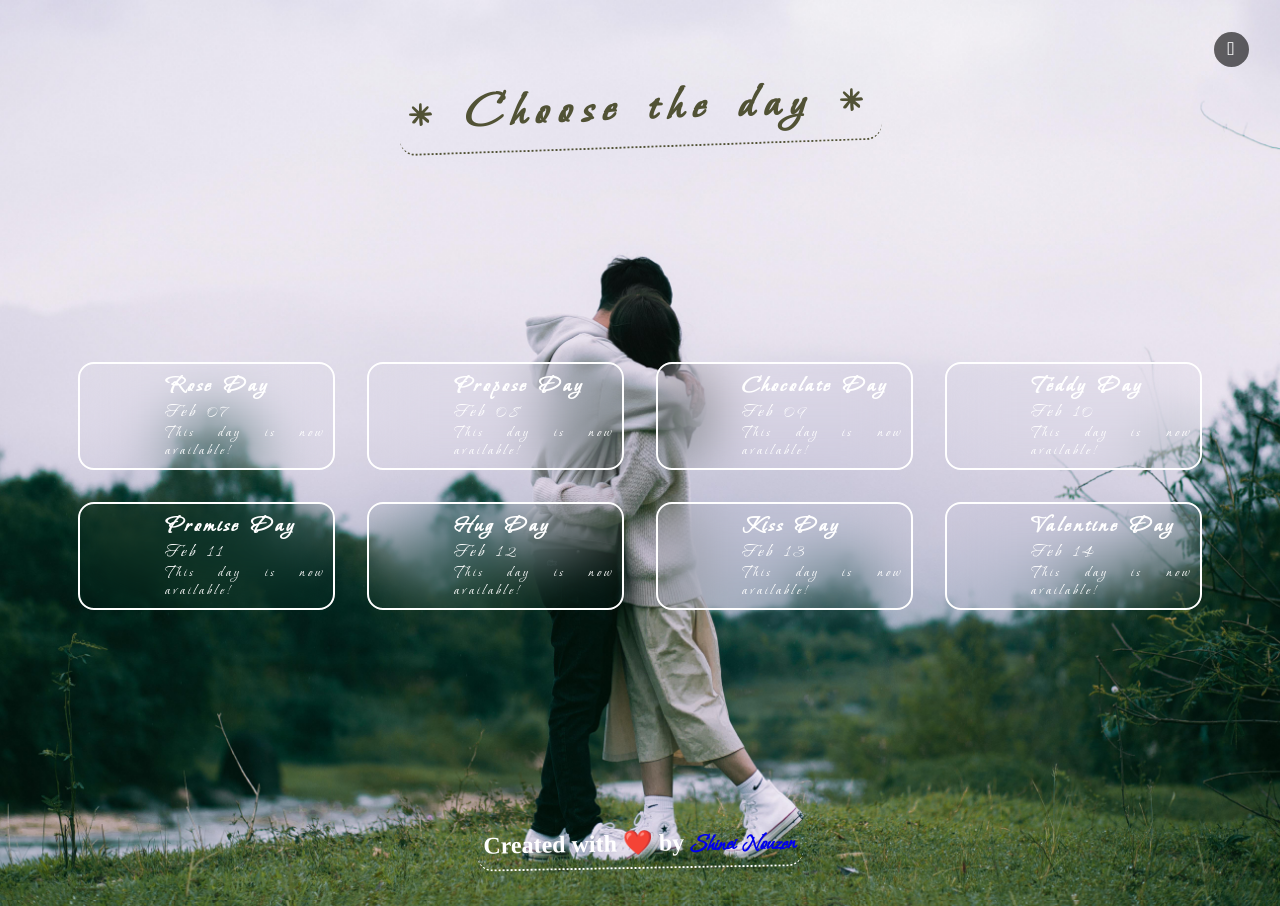
==== index.html @ 2094a783 "added valentine special" ====
<!DOCTYPE html>
<html lang="en">

<head>
    <meta charset="UTF-8">
    <meta name="viewport" content="width=device-width, initial-scale=1.0">
    <!-- The title will be updated dynamically using config.json -->
    <title>Happy Valentine's Day My Love 💗💗💗</title>
    <link rel="stylesheet" href="quotes.css">
    <link rel="stylesheet"
        href="https://fonts.googleapis.com/css2?family=Material+Symbols+Outlined:opsz,wght,FILL,GRAD@20..48,100..700,0..1,-50..200" />
    <style>
        .music {
            width: 35px;
            height: 35px;
            position: fixed;
            top: 3.5vh;
            /* Default for larger screens: top right */
            right: 3.5vh;
            border-radius: 50%;
            background-color: rgba(0, 0, 0, 0.6);
            display: flex;
            justify-content: center;
            align-items: center;
            cursor: pointer;
            z-index: 10000;
        }

        /* For mobile devices, reposition the music element to the bottom right */
        @media only screen and (max-width: 768px) {
            .music {
                top: auto;
                bottom: 3.5vh;
                right: 3.5vh;
            }
        }

        .music>.iconfont {
            font-size: 19px;
            color: #fff;
            cursor: pointer;
            animation: rotating 1.2s linear infinite;
            animation-play-state: paused;
        }

        .music>.iconfont.rotate {
            animation-play-state: running;
        }

        @keyframes rotating {
            0% {
                transform: rotate(0deg);
            }

            100% {
                transform: rotate(1turn);
            }
        }

        @font-face {
            font-family: 'iconfont';
            src: url('//at.alicdn.com/t/font_669713_r7pgq0vmjqc.eot');
            src: url('//at.alicdn.com/t/font_669713_r7pgq0vmjqc.eot?#iefix') format('embedded-opentype'),
                url('//at.alicdn.com/t/font_669713_r7pgq0vmjqc.woff2') format('woff2'),
                url('//at.alicdn.com/t/font_669713_r7pgq0vmjqc.woff') format('woff'),
                url('//at.alicdn.com/t/font_669713_r7pgq0vmjqc.ttf') format('truetype'),
                url('//at.alicdn.com/t/font_669713_r7pgq0vmjqc.svg#iconfont') format('svg');
        }

        .iconfont {
            font-family: "iconfont" !important;
            font-size: 16px;
            font-style: normal;
            -webkit-font-smoothing: antialiased;
            -webkit-text-stroke-width: 0.2px;
            -moz-osx-font-smoothing: grayscale;
        }
    </style>
</head>

<body>
    <!-- Content iframe where your pages (index.html, rose.html, etc.) will be loaded -->
    <iframe src="main.html" style="width: 100%; height: 100vh; border: none;" id="content-frame"></iframe>

    <!-- Music element positioned based on screen size -->
    <div class="music">
        <i class="iconfont music-close">&#xea28;</i>
        <!-- Audio element without autoplay and muted attributes -->
        <audio class="audio" preload loop>
            <source src="./assets/Perfect (Acoustic).mp3" type="audio/mp3" />
            Your browser does not support the audio element.
        </audio>
    </div>
    <script src="https://cdn.lordicon.com/lordicon.js"></script>
    <script>
        var musicDom = document.querySelector('.music');
        var audioDom = document.querySelector('.audio');
        var musicCloseDom = musicDom.querySelector('.music-close');

        // Existing logic for audio on iOS/Android (if needed)
        if (audioDom.readyState == 4) { // Android-specific logic
            console.log('loaded');
        } else { // iOS logic
            audioDom.addEventListener('play', function () {
                try {
                    musicCloseDom.classList.add('rotate');
                } catch (error) {
                    // Handle error if necessary
                }
            }, false);
            audioDom.addEventListener('canplaythrough', function () {
                try {
                    var promise = audioDom.play();
                    if (promise !== undefined) {
                        promise.then(function () {
                            musicCloseDom.classList.add('rotate');
                        }).catch(function () {
                            musicCloseDom.classList.remove('rotate');
                        });
                    }
                } catch (error) {
                    console.log('error', error);
                }
            }, false);
            audioDom.load();
        }

        // On click, toggle play/pause manually.
        musicDom.addEventListener('click', function (event) {
            if (!audioDom.paused) {
                audioDom.pause();
                musicCloseDom.classList.remove('rotate');
            } else {
                audioDom.play();
                musicCloseDom.classList.add('rotate');
            }
            event.preventDefault();
        }, false);

        // Listen for a message from child pages (e.g. index.html) to start the music.
        window.addEventListener('message', function (e) {
            if (e.data === 'startMusic') {
                if (audioDom.paused) {
                    audioDom.play();
                    musicCloseDom.classList.add('rotate');
                }
            }
        }, false);

        // Fetch configuration and update the document title dynamically.
        fetch('config.json')
            .then(response => response.json())
            .then(config => {
                // Update the title with the names from the configuration file.
                document.title = `Happy Valentine's Day, ${config.fpName} & ${config.spName}`;
            })
            .catch(error => console.error('Error loading config:', error));

            document.addEventListener('DOMContentLoaded', function () {
        const musicAudio = document.getElementById('music'); // Ensure this is the correct element containing your music

        // Listen for a message to stop the music
        window.addEventListener('message', function (event) {
            if (event.data === 'stopMusic') {
                var audioDom = document.querySelector('.audio'); // Get the correct audio element
                var musicCloseDom = document.querySelector('.music-close'); // Get the music icon element

                if (audioDom && !audioDom.paused) {
                    audioDom.pause();
                    audioDom.currentTime = 0;
                    console.log("Music stopped via message.");
                }

                // Remove the rotate class from the music icon
                if (musicCloseDom) {
                    musicCloseDom.classList.remove('rotate');
                }
            }
        }, false);
    });
    </script>
</body>

</html>
---- quotes.css ----
@import url('https://fonts.googleapis.com/css2?family=Bonheur+Royale&family=Poppins:wght@300;400;500;600&display=swap');

* {
    margin: 0;
    padding: 0;
    box-sizing: border-box;
    font-family: 'Bonheur Royale', cursive;
    text-decoration: none;
}

body {
    /* height: 100vh; */
    width: 100%;
    background: url(./assets/couple-6935366.jpg);
    background-repeat: no-repeat;
    background-size: cover;
    background-position: center;
}

:root {
    --primary: #4be1ec;
    --secondary: #cb5eee;
    --white: #fff;
    --gray: #9b9b9b;
}

.main {
    height: 100%;
    width: 100%;
    display: flex;
    justify-content: center;
    align-items: center;
}

.main {
    flex-direction: column;
    padding: 2rem 1rem;
}

.main h2 {
    color: #515235;
    letter-spacing: 10px;
    font-size: 50px;
    transform: rotate(-2deg);
    border-bottom: 2px dotted  #515235;
    border-radius: 1rem;
    padding: 0.5rem;
    margin-top: 2.5rem;
}

.container {
    display: grid;
    width: 90%;
    height: 75vh;
    place-content: center;
    /* padding: 3rem 4rem; */
    flex-wrap: wrap;
    gap: 2rem;
    grid-template-columns: repeat(4, 1fr);
}

.day {
    border: 2px solid white;
    overflow: hidden;
    display: flex;
    gap: 1rem;
    border-radius: 1rem;
    cursor: pointer;
    justify-content: space-around;
    align-items: center;
    transition: all 0.3s ease;
    padding: 0.5rem;
    backdrop-filter: blur(30px);
}

.day:hover>.info .day-name {
    color: var(--primary);
}

.day:hover>.info .date {
    color: var(--white);
}

.icon {
    width: 30%;
}

.info {
    color: white;
    letter-spacing: 3px;
    text-align: justify;
}

.day-name {
    font-size: 1.5rem;
}

.date {
    font-size: 1.3rem;
}

lord-icon {
    width: 120px;
    height: 120px;
}

.copyright {
    font-size: 1.5rem;
    color: var(--white);
    font-family: 'Protest';
    transform: rotate(-1deg);
    border-bottom: 2px dotted var(--white);
    border-radius: 1rem;
    padding: 0.4rem;
}

@media only screen and (max-width: 400px) {
    .container {
        display: flex;
        flex-direction: column;
        width: 100%;
        height: max-content;
        padding: 1rem 0;
    }

    .main h2 {
        margin-top: 0;
        margin-bottom: 1.3rem;
        font-size: 22px;
    }

    lord-icon {
        width: 100px;
        height: 100px;
    }
}
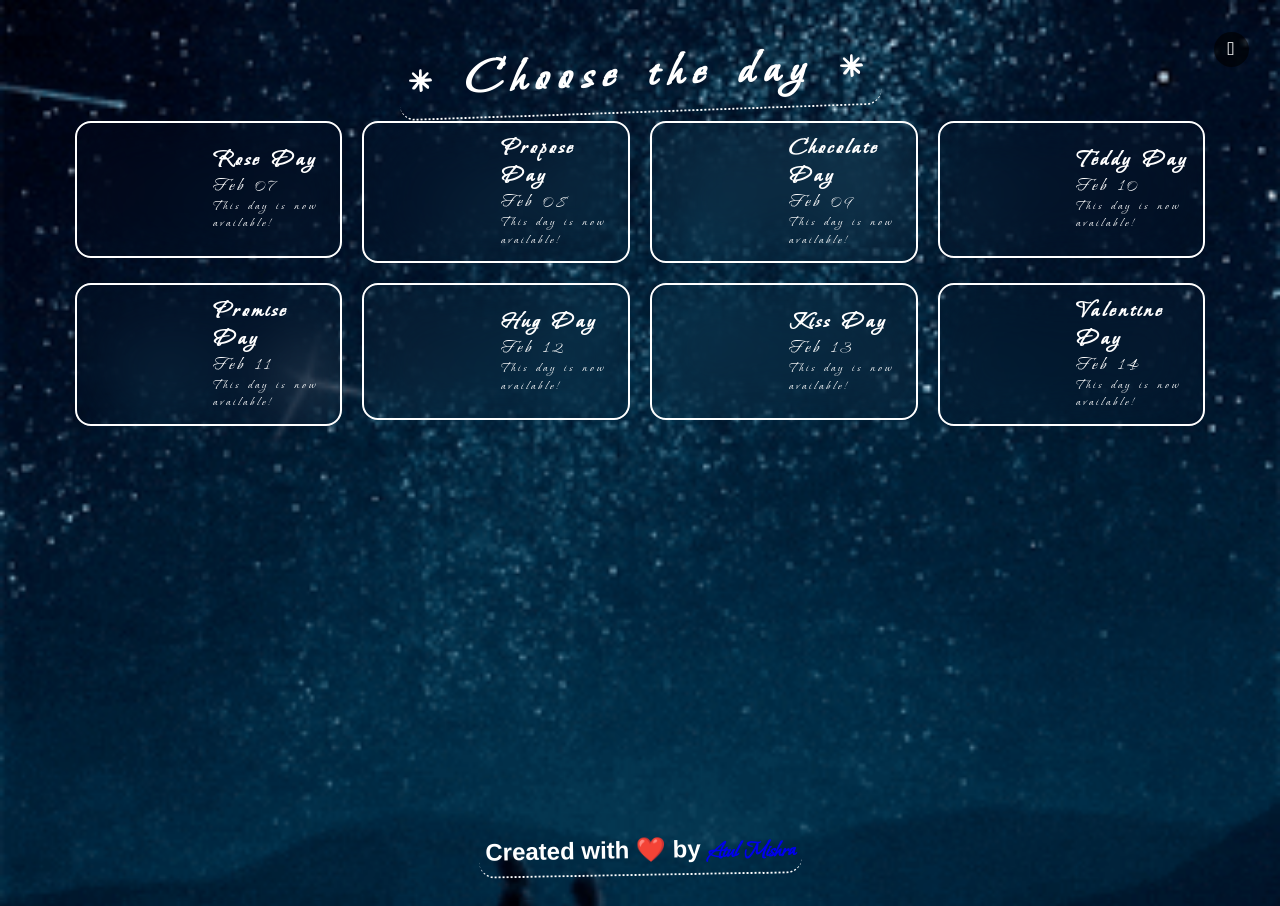
==== commit 7bf75240: "Propose Day quiz, typewriter quote, case-insensitive password, no-cache meta for fresh content on re" ====
--- a/index.html
+++ b/index.html
@@ -4,6 +4,9 @@
 <head>
     <meta charset="UTF-8">
     <meta name="viewport" content="width=device-width, initial-scale=1.0">
+    <meta http-equiv="Cache-Control" content="no-cache, no-store, must-revalidate">
+    <meta http-equiv="Pragma" content="no-cache">
+    <meta http-equiv="Expires" content="0">
     <!-- The title will be updated dynamically using config.json -->
     <title>Happy Valentine's Day My Love 💗💗💗</title>
     <link rel="stylesheet" href="quotes.css">
@@ -157,23 +160,60 @@
             .catch(error => console.error('Error loading config:', error));
 
             document.addEventListener('DOMContentLoaded', function () {
-        const musicAudio = document.getElementById('music'); // Ensure this is the correct element containing your music
+        const audioDom = document.querySelector('.audio'); // Get the audio element
+        const musicCloseDom = document.querySelector('.music-close'); // Get the music icon element
 
         // Listen for a message to stop the music
         window.addEventListener('message', function (event) {
             if (event.data === 'stopMusic') {
-                var audioDom = document.querySelector('.audio'); // Get the correct audio element
-                var musicCloseDom = document.querySelector('.music-close'); // Get the music icon element
-
-                if (audioDom && !audioDom.paused) {
+                if (audioDom) {
+                    audioDom.pause(); // Pause the audio
+                    audioDom.currentTime = 0; // Reset the audio to the beginning
+                    console.log("Music stopped via message.");
+                }
+
+                // Remove the rotate class from the music icon
+                if (musicCloseDom) {
+                    musicCloseDom.classList.remove('rotate');
+                }
+            }
+            if (event.data === 'playRoseDaySong') {
+                if (audioDom) {
                     audioDom.pause();
                     audioDom.currentTime = 0;
-                    console.log("Music stopped via message.");
-                }
-
-                // Remove the rotate class from the music icon
-                if (musicCloseDom) {
-                    musicCloseDom.classList.remove('rotate');
+                    var roseDaySong = encodeURI('./assets/Chot Dil Pe Lagi  Lyrical _ Ishq Vishk Rebound _Rohit_ Pashmina_ Jibraan_ Naila _ Asees_Varun_Rochak(MP3_160K).mp3');
+                    audioDom.src = roseDaySong;
+                    audioDom.load();
+                    audioDom.play().catch(function () { });
+                }
+                if (musicCloseDom) {
+                    musicCloseDom.classList.add('rotate');
+                }
+            }
+            // When any day page opens: stop current song and play that day's song (object: { type: 'playDaySong', src: 'path' }).
+            if (event.data && event.data.type === 'playDaySong' && event.data.src) {
+                if (audioDom) {
+                    audioDom.pause();
+                    audioDom.currentTime = 0;
+                    audioDom.src = encodeURI(event.data.src);
+                    audioDom.load();
+                    audioDom.play().catch(function () { });
+                }
+                if (musicCloseDom) {
+                    musicCloseDom.classList.add('rotate');
+                }
+            }
+            // When user leaves any day: stop day song and restore default Perfect song.
+            if (event.data === 'restoreDefaultMusic') {
+                if (audioDom) {
+                    audioDom.pause();
+                    audioDom.currentTime = 0;
+                    audioDom.src = encodeURI('./assets/Perfect (Acoustic).mp3');
+                    audioDom.load();
+                    audioDom.play().catch(function () { });
+                }
+                if (musicCloseDom) {
+                    musicCloseDom.classList.add('rotate');
                 }
             }
         }, false);
--- a/quotes.css
+++ b/quotes.css
@@ -9,12 +9,16 @@
 }
 
 body {
-    /* height: 100vh; */
     width: 100%;
-    background: url(./assets/couple-6935366.jpg);
+    min-height: 100vh;
+    min-height: 100dvh;
+    overflow-x: hidden;
+    -webkit-overflow-scrolling: touch;
+    background: url(./assets/night-sky-background.png);
     background-repeat: no-repeat;
     background-size: cover;
     background-position: center;
+    padding: env(safe-area-inset-top) env(safe-area-inset-right) env(safe-area-inset-bottom) env(safe-area-inset-left);
 }
 
 :root {
@@ -25,38 +29,176 @@
 }
 
 .main {
-    height: 100%;
+    min-height: 100vh;
+    min-height: 100dvh;
     width: 100%;
+    display: flex;
+    flex-direction: column;
+    justify-content: flex-start;
+    align-items: center;
+    padding: 1rem 0.75rem;
+    padding-top: max(1rem, env(safe-area-inset-top));
+    padding-bottom: max(1rem, env(safe-area-inset-bottom));
+}
+
+.main h2 {
+    color: var(--white);
+    letter-spacing: 10px;
+    font-size: 50px;
+    transform: rotate(-2deg);
+    border-bottom: 2px dotted var(--white);
+    border-radius: 1rem;
+    padding: 0.4rem 0.5rem;
+    margin-top: 1.5rem;
+    flex-shrink: 0;
+}
+
+.container {
+    display: grid;
+    width: 90%;
+    max-width: 1200px;
+    min-height: 0;
+    flex: 1 1 auto;
+    place-content: start center;
+    gap: 1.25rem;
+    grid-template-columns: repeat(4, 1fr);
+    padding: 0.5rem 0;
+    overflow-y: auto;
+    -webkit-overflow-scrolling: touch;
+}
+
+/* Desktop: ensure proper spacing */
+@media only screen and (min-width: 769px) {
+    .container {
+        gap: 1.25rem;
+    }
+    
+    .day {
+        padding: 0.75rem;
+    }
+}
+
+.password-modal {
+    position: fixed;
+    inset: 0;
+    background: rgba(0, 0, 0, 0.6);
     display: flex;
     justify-content: center;
     align-items: center;
-}
-
-.main {
-    flex-direction: column;
-    padding: 2rem 1rem;
-}
-
-.main h2 {
-    color: #515235;
-    letter-spacing: 10px;
-    font-size: 50px;
-    transform: rotate(-2deg);
-    border-bottom: 2px dotted  #515235;
-    border-radius: 1rem;
-    padding: 0.5rem;
-    margin-top: 2.5rem;
-}
-
-.container {
-    display: grid;
-    width: 90%;
-    height: 75vh;
-    place-content: center;
-    /* padding: 3rem 4rem; */
-    flex-wrap: wrap;
-    gap: 2rem;
-    grid-template-columns: repeat(4, 1fr);
+    z-index: 1000;
+    padding: env(safe-area-inset-top) env(safe-area-inset-right) env(safe-area-inset-bottom) env(safe-area-inset-left);
+}
+
+.password-modal.hidden {
+    display: none;
+}
+
+.password-modal-content {
+    background: rgba(255, 255, 255, 0.12);
+    backdrop-filter: blur(25px);
+    -webkit-backdrop-filter: blur(25px);
+    border-radius: 1.5rem;
+    padding: 1.25rem 1.5rem;
+    border: 1px solid rgba(255, 255, 255, 0.6);
+    box-shadow: 0 10px 30px rgba(0, 0, 0, 0.4);
+    text-align: center;
+    max-width: 320px;
+    width: calc(100% - 1.5rem);
+    max-height: calc(100vh - 1.5rem);
+    max-height: calc(100dvh - 1.5rem);
+    overflow: auto;
+}
+
+.password-modal-title {
+    color: #fff;
+    font-size: 1.8rem;
+    margin-bottom: 0.3rem;
+}
+
+.password-modal-subtitle {
+    color: #f9f9f9;
+    font-size: 0.9rem;
+    letter-spacing: 1px;
+    margin-bottom: 0.5rem;
+}
+
+.password-hint {
+    color: var(--primary);
+    font-size: 0.85rem;
+    letter-spacing: 1px;
+    margin-bottom: 1rem;
+    font-style: italic;
+}
+
+.password-input {
+    width: 100%;
+    padding: 0.75rem 0.8rem;
+    min-height: 44px;
+    border-radius: 999px;
+    border: 1px solid rgba(255, 255, 255, 0.7);
+    outline: none;
+    background: rgba(0, 0, 0, 0.3);
+    color: #fff;
+    font-size: 16px; /* prevents iOS zoom on focus */
+    text-align: center;
+    margin-bottom: 0.8rem;
+    -webkit-appearance: none;
+    appearance: none;
+}
+
+.password-input::placeholder {
+    color: #ddd;
+}
+
+.password-modal-actions {
+    display: flex;
+    justify-content: space-between;
+    gap: 0.5rem;
+    margin-bottom: 0.5rem;
+}
+
+.password-btn {
+    flex: 1;
+    padding: 0.65rem 0.8rem;
+    min-height: 44px;
+    border-radius: 999px;
+    border: none;
+    cursor: pointer;
+    font-size: 0.9rem;
+    letter-spacing: 1px;
+    transition: all 0.2s ease;
+    -webkit-tap-highlight-color: transparent;
+    touch-action: manipulation;
+}
+
+.password-btn-submit {
+    background: linear-gradient(135deg, #cb5eee, #4be1ec);
+    color: #fff;
+}
+
+.password-btn-submit:hover {
+    filter: brightness(1.05);
+    transform: translateY(-1px);
+}
+
+.password-btn-cancel {
+    background: rgba(0, 0, 0, 0.4);
+    color: #fff;
+}
+
+.password-btn-cancel:hover {
+    background: rgba(0, 0, 0, 0.6);
+}
+
+.password-error {
+    color: #ffb3c6;
+    font-size: 0.8rem;
+    min-height: 1.2rem;
+}
+
+.day-link {
+    -webkit-tap-highlight-color: transparent;
+    touch-action: manipulation;
 }
 
 .day {
@@ -66,11 +208,12 @@
     gap: 1rem;
     border-radius: 1rem;
     cursor: pointer;
-    justify-content: space-around;
+    justify-content: flex-start;
     align-items: center;
     transition: all 0.3s ease;
-    padding: 0.5rem;
+    padding: 0.75rem;
     backdrop-filter: blur(30px);
+    -webkit-backdrop-filter: blur(30px);
 }
 
 .day:hover>.info .day-name {
@@ -82,13 +225,21 @@
 }
 
 .icon {
-    width: 30%;
+    flex-shrink: 0;
+    width: auto;
+    min-width: 0;
+    display: flex;
+    align-items: center;
+    justify-content: center;
 }
 
 .info {
     color: white;
     letter-spacing: 3px;
-    text-align: justify;
+    text-align: left;
+    min-width: 0;
+    flex: 1;
+    overflow: hidden;
 }
 
 .day-name {
@@ -99,38 +250,163 @@
     font-size: 1.3rem;
 }
 
+.countdown {
+    font-size: 0.85rem;
+    word-break: break-word;
+    line-height: 1.3;
+}
+
 lord-icon {
-    width: 120px;
-    height: 120px;
+    width: 100px;
+    height: 100px;
+    flex-shrink: 0;
+}
+
+/* Desktop: larger icons */
+@media only screen and (min-width: 769px) {
+    lord-icon {
+        width: 110px;
+        height: 110px;
+    }
+}
+
+.copyright-container {
+    flex-shrink: 0;
+    padding: 0.5rem;
+    text-align: center;
 }
 
 .copyright {
     font-size: 1.5rem;
     color: var(--white);
-    font-family: 'Protest';
+    font-family: 'Protest', sans-serif;
     transform: rotate(-1deg);
     border-bottom: 2px dotted var(--white);
     border-radius: 1rem;
     padding: 0.4rem;
-}
-
+    display: inline-block;
+}
+
+.copyright a {
+    -webkit-tap-highlight-color: transparent;
+}
+
+/* Tablet: 2 columns */
+@media only screen and (max-width: 768px) {
+    .main h2 {
+        font-size: 2rem;
+        letter-spacing: 4px;
+        margin-top: 1rem;
+    }
+
+    .container {
+        grid-template-columns: repeat(2, 1fr);
+        gap: 1.25rem;
+        width: 95%;
+    }
+
+    .day-name {
+        font-size: 1.2rem;
+    }
+
+    .date {
+        font-size: 1rem;
+    }
+
+    lord-icon {
+        width: 80px;
+        height: 80px;
+    }
+
+    .countdown {
+        font-size: 0.75rem;
+    }
+}
+
+/* Mobile: 1 column, touch-friendly */
+@media only screen and (max-width: 600px) {
+    .main {
+        padding: 0.75rem 0.5rem;
+        padding-top: max(0.75rem, env(safe-area-inset-top));
+        padding-bottom: max(0.75rem, env(safe-area-inset-bottom));
+    }
+
+    .main h2 {
+        font-size: 1.5rem;
+        letter-spacing: 2px;
+        margin-top: 0.5rem;
+        margin-bottom: 0.75rem;
+    }
+
+    .container {
+        grid-template-columns: 1fr;
+        width: 95%;
+        max-width: 400px;
+        gap: 0.6rem;
+        padding: 0.25rem 0;
+    }
+
+    .day {
+        padding: 0.5rem;
+        min-height: 0;
+        gap: 0.5rem;
+    }
+
+    .day-name {
+        font-size: 1.25rem;
+    }
+
+    .date {
+        font-size: 1rem;
+    }
+
+    .icon {
+        width: auto;
+        flex-shrink: 0;
+    }
+
+    lord-icon {
+        width: 70px;
+        height: 70px;
+    }
+
+    .countdown {
+        font-size: 0.8rem;
+    }
+
+    .copyright {
+        font-size: 1rem;
+        padding: 0.3rem 0.5rem;
+    }
+
+    /* Password modal on small screens */
+    .password-modal-content {
+        padding: 1rem 1.25rem;
+        margin: 0.75rem;
+    }
+
+    .password-modal-title {
+        font-size: 1.5rem;
+    }
+
+    .password-modal-subtitle {
+        font-size: 0.85rem;
+    }
+}
+
+/* Very small phones */
 @media only screen and (max-width: 400px) {
-    .container {
-        display: flex;
-        flex-direction: column;
-        width: 100%;
-        height: max-content;
-        padding: 1rem 0;
-    }
-
     .main h2 {
-        margin-top: 0;
-        margin-bottom: 1.3rem;
-        font-size: 22px;
+        font-size: 1.25rem;
+        letter-spacing: 1px;
     }
 
     lord-icon {
-        width: 100px;
-        height: 100px;
+        width: 60px;
+        height: 60px;
+    }
+
+    .countdown {
+        font-size: 0.7rem;
     }
 }
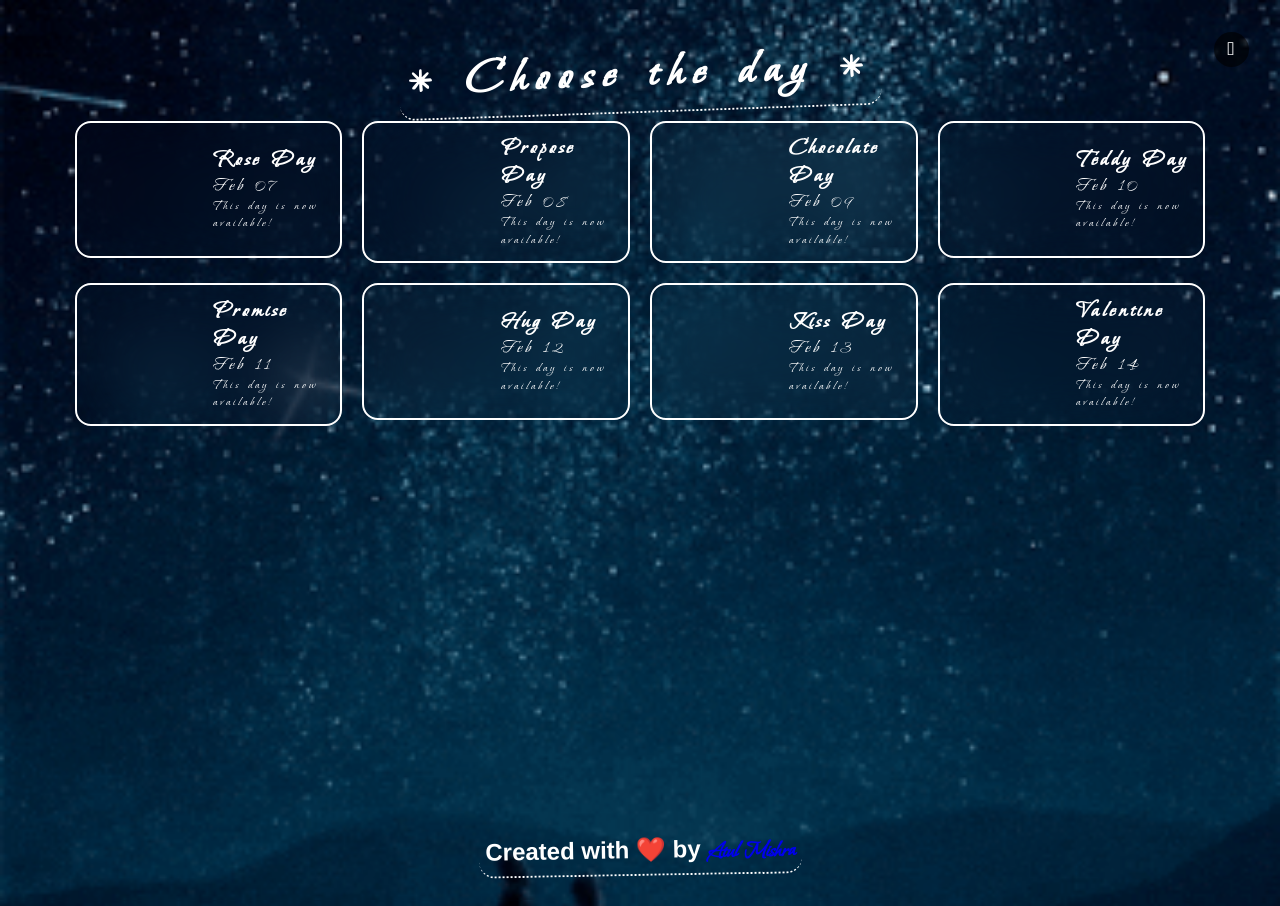
==== commit f5c8b891: "Auto-start music when website opens Co-authored-by: Cursor <cursoragent@cursor.com>" ====
--- a/index.html
+++ b/index.html
@@ -140,6 +140,16 @@
             event.preventDefault();
         }, false);
 
+        // Auto-start music when website opens
+        function tryStartMusic() {
+            audioDom.play().then(function () { musicCloseDom.classList.add('rotate'); }).catch(function () { });
+        }
+        if (audioDom.readyState >= 3) {
+            tryStartMusic();
+        } else {
+            audioDom.addEventListener('canplaythrough', function () { tryStartMusic(); }, { once: true });
+        }
+
         // Listen for a message from child pages (e.g. index.html) to start the music.
         window.addEventListener('message', function (e) {
             if (e.data === 'startMusic') {
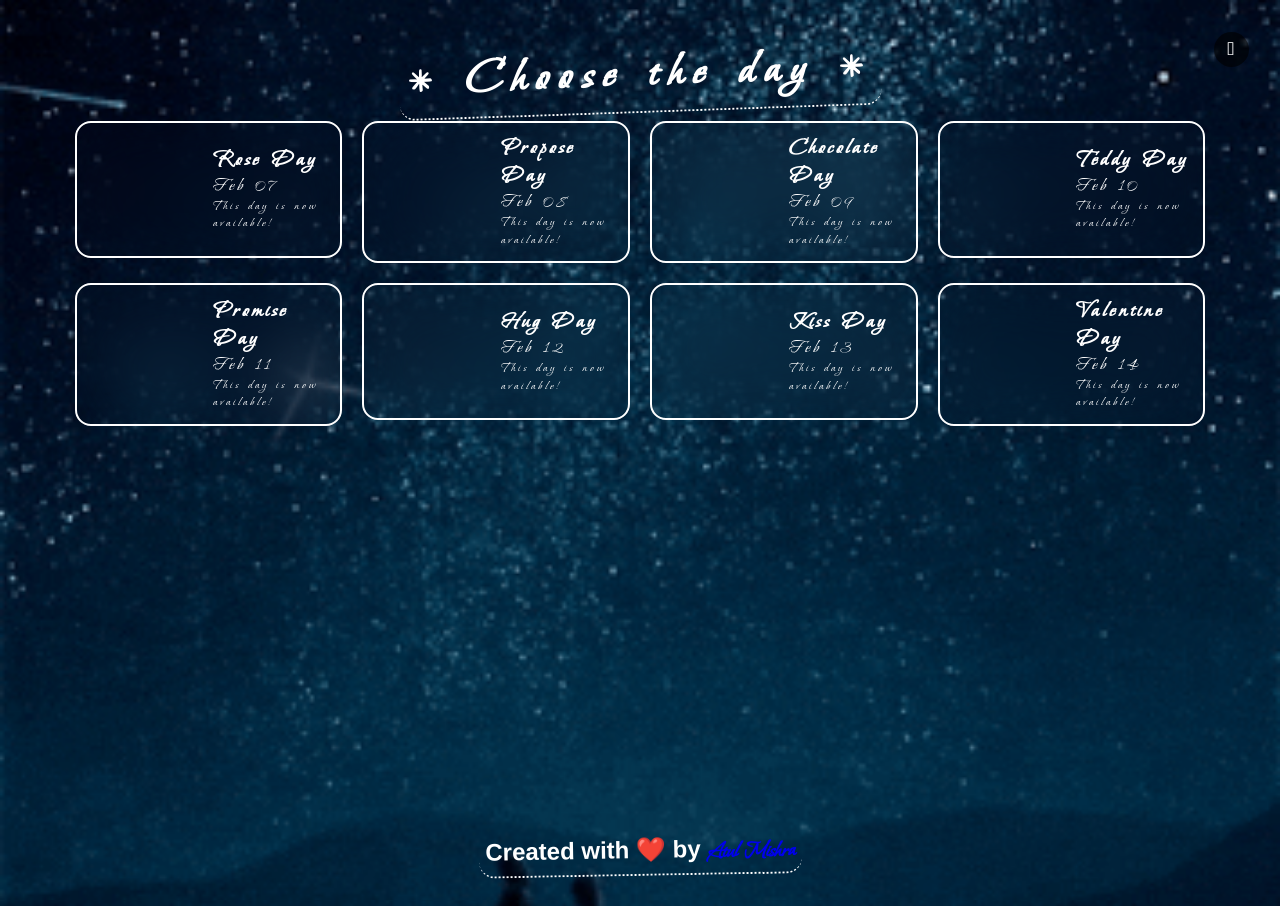
==== commit 88a6433c: "Cache-bust on refresh: pull-to-refresh and click refresh load latest in Safari, Chrome Co-authored-b" ====
--- a/index.html
+++ b/index.html
@@ -82,6 +82,9 @@
 </head>
 
 <body>
+    <script>
+    (function(){var s=location.search;if(s.indexOf('_=')===-1){location.replace(location.pathname+(s?s+'&':'?')+'_='+Date.now());return;}var c=s.replace(/[?&]_=\d+/g,'').replace(/^&/,'')||'';var u=location.pathname+(c?'?'+c:'');if(u!==location.pathname+s)history.replaceState(null,'',u);})();
+    </script>
     <!-- Content iframe where your pages (index.html, rose.html, etc.) will be loaded -->
     <iframe src="main.html" style="width: 100%; height: 100vh; border: none;" id="content-frame"></iframe>
 
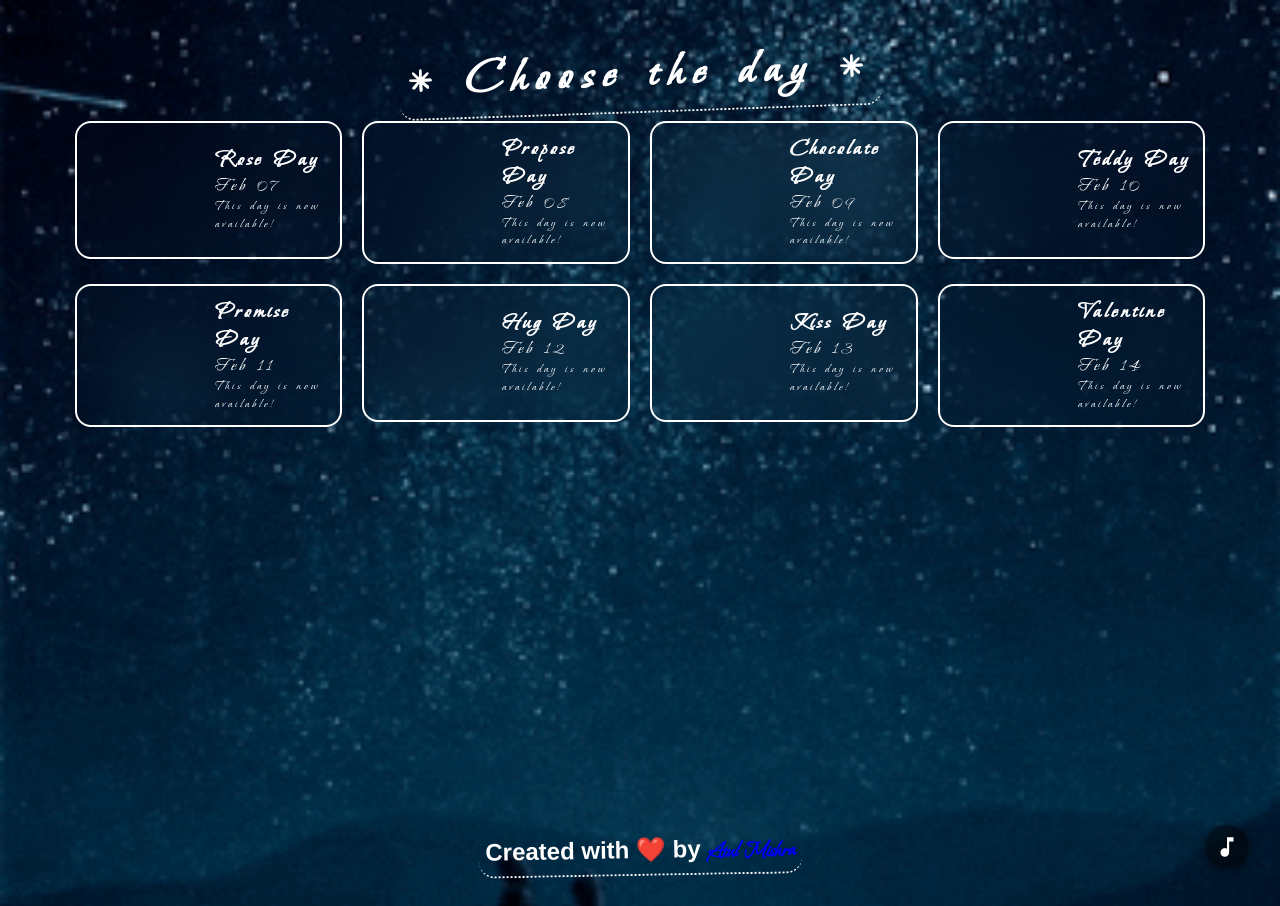
==== commit c6f9ac9a: "Promise Day flow, music icon fixes, transparent music background Co-authored-by: Cursor <cursoragent" ====
--- a/index.html
+++ b/index.html
@@ -14,39 +14,34 @@
         href="https://fonts.googleapis.com/css2?family=Material+Symbols+Outlined:opsz,wght,FILL,GRAD@20..48,100..700,0..1,-50..200" />
     <style>
         .music {
-            width: 35px;
-            height: 35px;
+            width: 44px;
+            height: 44px;
+            min-width: 44px;
+            min-height: 44px;
             position: fixed;
-            top: 3.5vh;
-            /* Default for larger screens: top right */
+            bottom: 3.5vh;
             right: 3.5vh;
             border-radius: 50%;
-            background-color: rgba(0, 0, 0, 0.6);
+            background-color: rgba(0, 0, 0, 0.5);
             display: flex;
             justify-content: center;
             align-items: center;
             cursor: pointer;
-            z-index: 10000;
-        }
-
-        /* For mobile devices, reposition the music element to the bottom right */
-        @media only screen and (max-width: 768px) {
-            .music {
-                top: auto;
-                bottom: 3.5vh;
-                right: 3.5vh;
-            }
-        }
-
-        .music>.iconfont {
-            font-size: 19px;
+            z-index: 2147483647;
+            box-shadow: 0 2px 12px rgba(0, 0, 0, 0.5);
+        }
+
+        .music > .iconfont,
+        .music > .music-close {
+            font-size: 26px;
             color: #fff;
             cursor: pointer;
             animation: rotating 1.2s linear infinite;
             animation-play-state: paused;
         }
 
-        .music>.iconfont.rotate {
+        .music > .iconfont.rotate,
+        .music > .music-close.rotate {
             animation-play-state: running;
         }
 
@@ -89,8 +84,8 @@
     <iframe src="main.html" style="width: 100%; height: 100vh; border: none;" id="content-frame"></iframe>
 
     <!-- Music element positioned based on screen size -->
-    <div class="music">
-        <i class="iconfont music-close">&#xea28;</i>
+    <div class="music" title="Toggle music" aria-label="Toggle music">
+        <span class="material-symbols-outlined music-close" aria-hidden="true">music_note</span>
         <!-- Audio element without autoplay and muted attributes -->
         <audio class="audio" preload loop>
             <source src="./assets/Perfect (Acoustic).mp3" type="audio/mp3" />
@@ -143,7 +138,7 @@
             event.preventDefault();
         }, false);
 
-        // Auto-start music when website opens
+        // Auto-start music when website opens (may be blocked by browser until user interaction)
         function tryStartMusic() {
             audioDom.play().then(function () { musicCloseDom.classList.add('rotate'); }).catch(function () { });
         }
@@ -152,6 +147,16 @@
         } else {
             audioDom.addEventListener('canplaythrough', function () { tryStartMusic(); }, { once: true });
         }
+        // If autoplay was blocked, start music on first user click anywhere (e.g. inside iframe)
+        window.addEventListener('message', function (e) {
+            if (e.data === 'startMusic' && audioDom.paused) {
+                tryStartMusic();
+            }
+        }, false);
+        document.documentElement.addEventListener('click', function firstPageClick() {
+            document.documentElement.removeEventListener('click', firstPageClick);
+            if (audioDom.paused) tryStartMusic();
+        }, { once: true });
 
         // Listen for a message from child pages (e.g. index.html) to start the music.
         window.addEventListener('message', function (e) {
@@ -210,10 +215,16 @@
                     audioDom.currentTime = 0;
                     audioDom.src = encodeURI(event.data.src);
                     audioDom.load();
-                    audioDom.play().catch(function () { });
-                }
-                if (musicCloseDom) {
-                    musicCloseDom.classList.add('rotate');
+                    function playWhenReady() {
+                        audioDom.removeEventListener('canplaythrough', playWhenReady);
+                        audioDom.removeEventListener('canplay', playWhenReady);
+                        audioDom.play().then(function () {
+                            if (musicCloseDom) musicCloseDom.classList.add('rotate');
+                        }).catch(function () { });
+                    }
+                    audioDom.addEventListener('canplaythrough', playWhenReady, { once: true });
+                    audioDom.addEventListener('canplay', playWhenReady, { once: true });
+                    if (audioDom.readyState >= 3) playWhenReady();
                 }
             }
             // When user leaves any day: stop day song and restore default Perfect song.
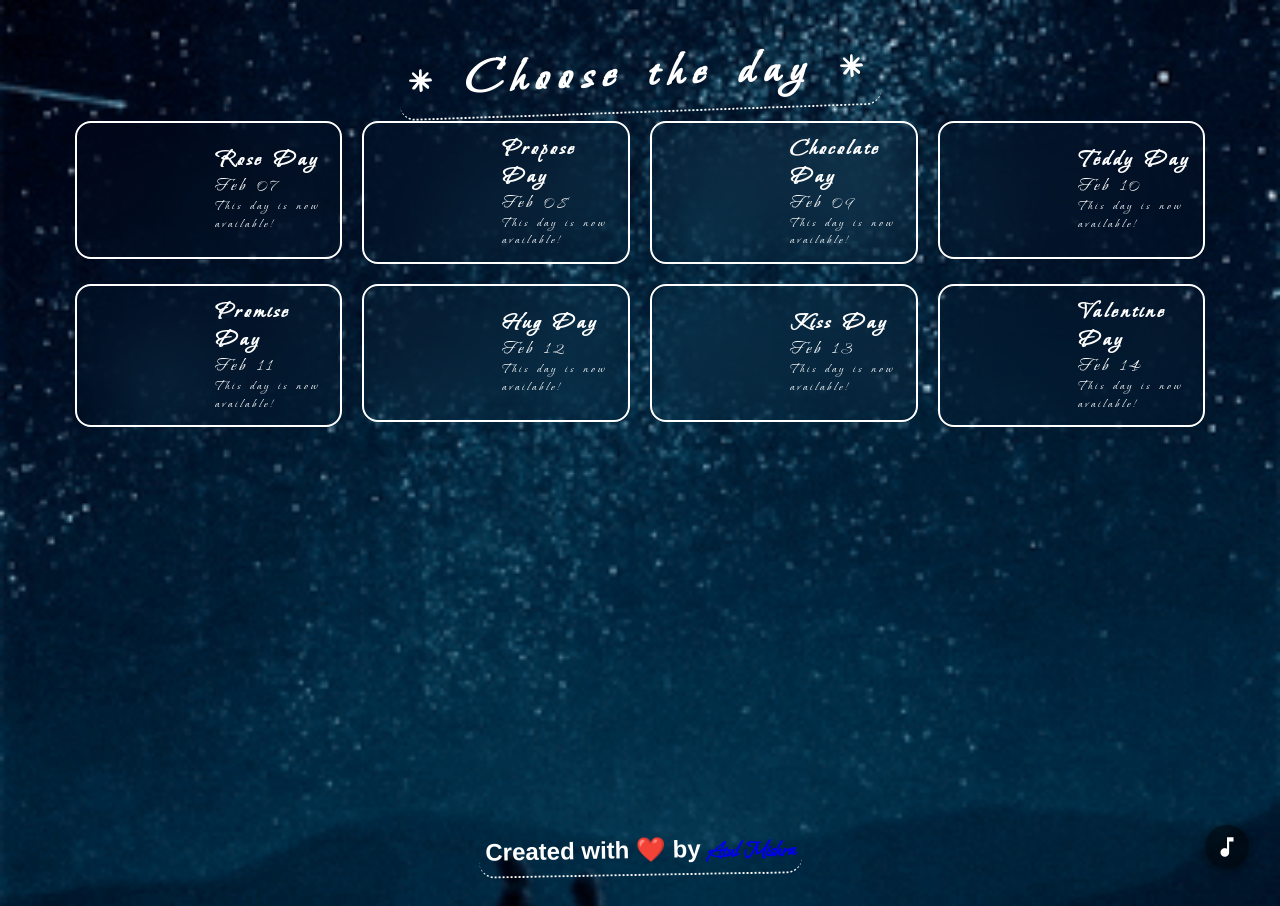
==== commit 328092dd: "Hug Day scratch-to-reveal (sketch to color), default song A Thousand Years Co-authored-by: Cursor <c" ====
--- a/index.html
+++ b/index.html
@@ -88,7 +88,7 @@
         <span class="material-symbols-outlined music-close" aria-hidden="true">music_note</span>
         <!-- Audio element without autoplay and muted attributes -->
         <audio class="audio" preload loop>
-            <source src="./assets/Perfect (Acoustic).mp3" type="audio/mp3" />
+            <source src="./assets/A_Thousand_Years-528635.mp3" type="audio/mp3" />
             Your browser does not support the audio element.
         </audio>
     </div>
@@ -227,12 +227,12 @@
                     if (audioDom.readyState >= 3) playWhenReady();
                 }
             }
-            // When user leaves any day: stop day song and restore default Perfect song.
+            // When user leaves any day: stop day song and restore default song.
             if (event.data === 'restoreDefaultMusic') {
                 if (audioDom) {
                     audioDom.pause();
                     audioDom.currentTime = 0;
-                    audioDom.src = encodeURI('./assets/Perfect (Acoustic).mp3');
+                    audioDom.src = encodeURI('./assets/A_Thousand_Years-528635.mp3');
                     audioDom.load();
                     audioDom.play().catch(function () { });
                 }
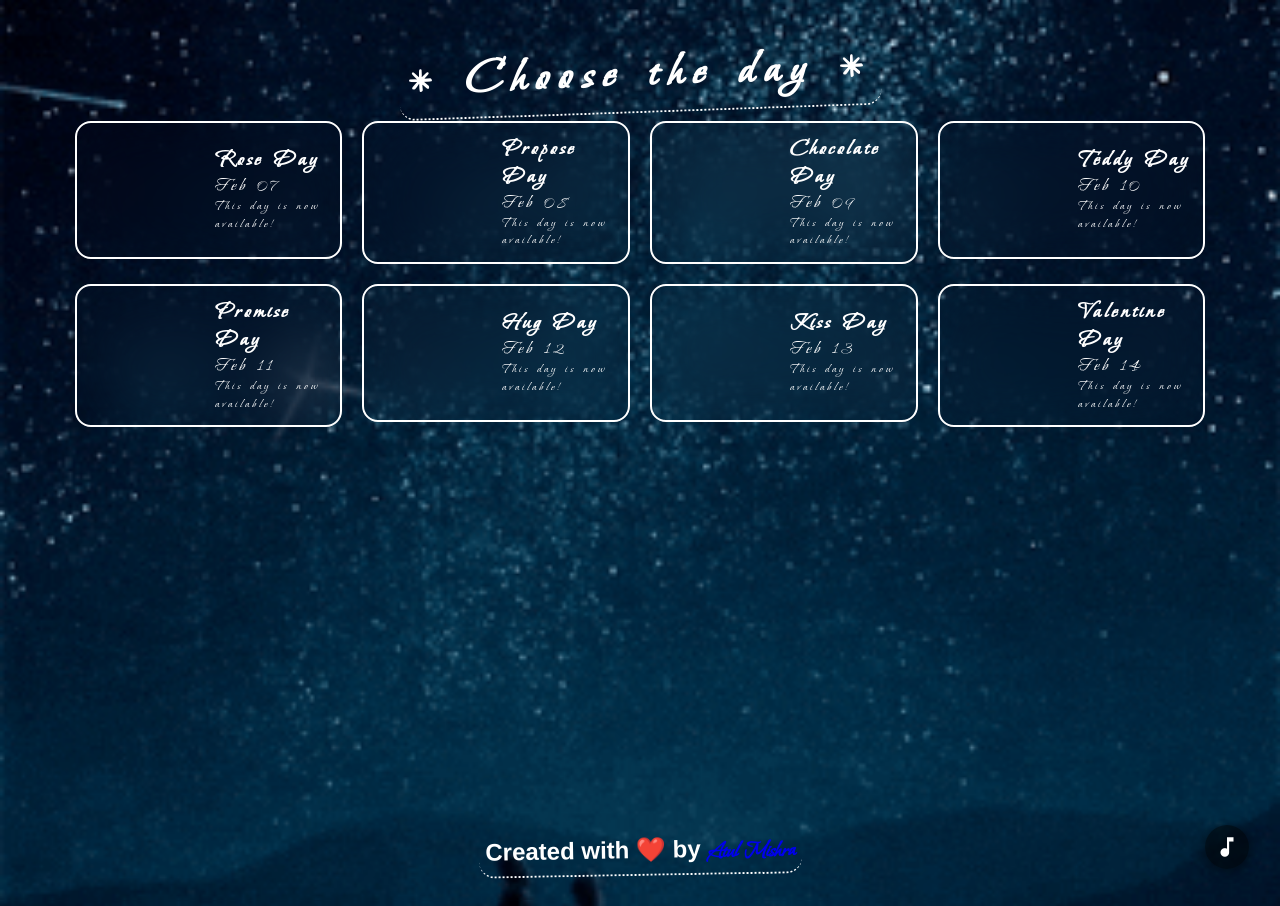
==== commit 211a05e6: "Auto-start A Thousand Years on load/refresh (index + main) Co-authored-by: Cursor <cursoragent@curso" ====
--- a/index.html
+++ b/index.html
@@ -138,15 +138,23 @@
             event.preventDefault();
         }, false);
 
-        // Auto-start music when website opens (may be blocked by browser until user interaction)
+        // Auto-start music when website opens or refreshes (may be blocked by browser until user interaction)
         function tryStartMusic() {
-            audioDom.play().then(function () { musicCloseDom.classList.add('rotate'); }).catch(function () { });
+            if (audioDom && audioDom.paused) {
+                audioDom.play().then(function () { musicCloseDom.classList.add('rotate'); }).catch(function () { });
+            }
         }
         if (audioDom.readyState >= 3) {
             tryStartMusic();
         } else {
             audioDom.addEventListener('canplaythrough', function () { tryStartMusic(); }, { once: true });
         }
+        window.addEventListener('load', function () {
+            setTimeout(tryStartMusic, 300);
+        });
+        window.addEventListener('pageshow', function (e) {
+            if (audioDom && audioDom.paused) tryStartMusic();
+        });
         // If autoplay was blocked, start music on first user click anywhere (e.g. inside iframe)
         window.addEventListener('message', function (e) {
             if (e.data === 'startMusic' && audioDom.paused) {
